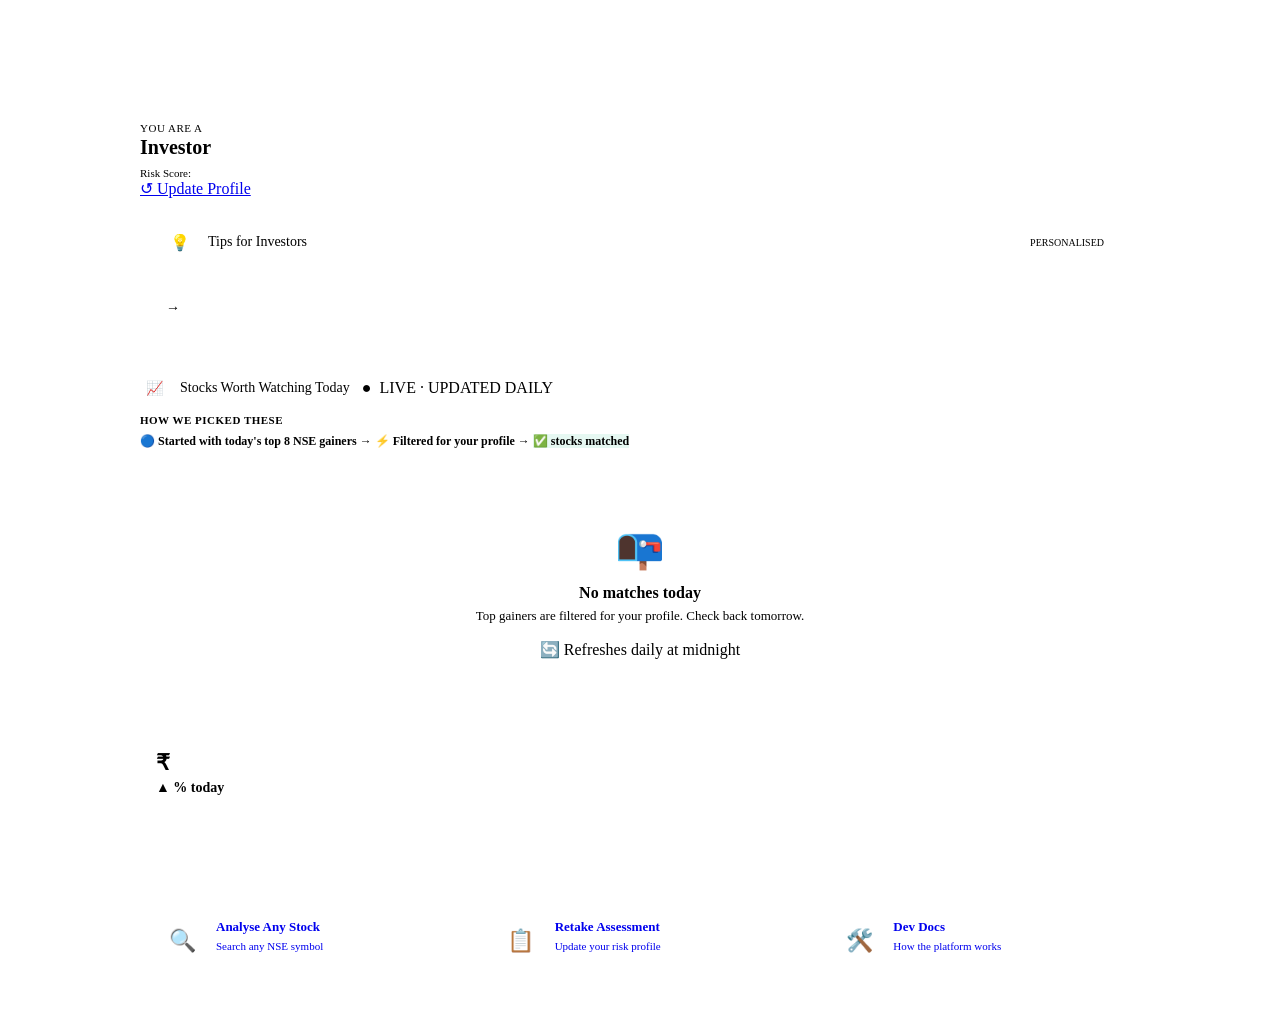
==== target/classes/templates/dashboard.html @ 60f3e561 "Pushed" ====
<!DOCTYPE html>
<html xmlns:th="http://www.thymeleaf.org"
      th:replace="~{layout :: html(pageTitle='Dashboard', currentPage='dashboard', content=~{::main})}">
<body>
<main>
<div style="padding: 24px 32px; max-width: 1000px; margin: 0 auto; display: flex; flex-direction: column; gap: 8px;">

<style>
  /* Pulse animation for gauge */
  @keyframes pulseRing {
    0% { transform: scale(1); opacity: 0.5; }
    100% { transform: scale(1.3); opacity: 0; }
  }
  
  /* Update Profile button hover */
  .sf-update-btn {
    transition: all 0.2s ease;
  }
  .sf-update-btn:hover {
    box-shadow: 0 0 10px var(--categoryColor, var(--primary));
  }
  .sf-update-btn:hover .spin-icon {
    display: inline-block;
    animation: spinIcon 1s linear infinite;
  }
  @keyframes spinIcon { 100% { transform: rotate(360deg); } }

  /* Tip row hover */
  .sf-tip-row {
    border-left: 2px solid transparent;
    border-bottom: 1px solid var(--border-light);
    transition: background-color 0.2s ease, border-left-color 0.2s ease;
  }
  .sf-tip-row:last-child {
    border-bottom: none;
  }
  .sf-tip-row:hover {
    border-left-color: var(--primary);
    background-color: var(--bg-surface) !important;
  }
  
  /* Blinking Live Dot */
  @keyframes blinkDot {
    0% { opacity: 1; }
    50% { opacity: 0.3; }
    100% { opacity: 1; }
  }
  .live-dot {
    display: inline-block;
    color: var(--green);
    animation: blinkDot 1.5s infinite;
    margin-right: 4px;
  }

  /* Stock Card Hover */
  .sf-stock-card {
    transition: transform 0.2s ease, box-shadow 0.2s ease, border-color 0.2s ease;
  }
  .sf-stock-card:hover {
    transform: translateY(-3px);
  }

  /* Quick Action Hover */
  .sf-quick-action {
    transition: all 0.2s ease;
    position: relative;
    overflow: hidden;
  }
  .sf-quick-action:hover {
    background-color: var(--bg-surface);
  }
  .sf-quick-action .action-arrow {
    position: absolute;
    bottom: 12px;
    right: 12px;
    opacity: 0;
    transform: translateX(-10px);
    transition: all 0.2s ease;
    font-weight: 800;
  }
  .sf-quick-action:hover .action-arrow {
    opacity: 1;
    transform: translateX(0);
  }

  /* Responsive grids */
  @media (max-width: 768px) {
    .sf-quick-actions-grid, .sf-stocks-grid {
      grid-template-columns: 1fr !important;
    }
  }
</style>

  <!-- ── A. PROFILE SUMMARY BAR ── -->
  <div class="sf-card" th:style="'display:flex; align-items:center; gap:20px; border-color: var(--categoryColor, var(--primary)); margin-bottom:28px; position:relative; overflow:hidden; background: radial-gradient(circle at 50px 50px, color-mix(in srgb, var(--categoryColor, var(--primary)) 15%, transparent), transparent 70%), var(--bg-surface);'">

    <!-- Score gauge (large doughnut with pulse) -->
    <div style="position:relative; width:90px; height:90px; flex-shrink:0; display:flex; align-items:center; justify-content:center;">
      <!-- Pulse Ring -->
      <div style="position:absolute; inset:0; border-radius:50%; background-color: var(--categoryColor, var(--primary)); animation: pulseRing 3s infinite; z-index:0;"></div>
      <!-- Canvas -->
      <canvas id="miniGauge" width="90" height="90" th:style="'position:relative; z-index:1; filter: drop-shadow(0 0 8px color-mix(in srgb, var(--categoryColor, var(--primary)) 40%, transparent));'"></canvas>
      <div style="position:absolute; inset:0; display:flex; flex-direction:column;
           align-items:center; justify-content:center; z-index:2;">
        <span style="font-size:22px; font-weight:900;
              color: var(--categoryColor, var(--primary))"
              th:text="${profile.score}"></span>
      </div>
    </div>

    <!-- Profile text -->
    <div style="flex:1; z-index:1;">
      <div style="font-size:11px; color:var(--text-muted); margin-bottom:2px; text-transform:uppercase; letter-spacing:0.5px;">
        YOU ARE A
      </div>
      <div style="font-size:20px; font-weight:800; color:var(--categoryColor, var(--primary)); text-transform:capitalize; margin-bottom: 8px;">
        <span th:text="${profile.category}"></span> Investor
      </div>
      <div style="display:flex; align-items:center; gap:8px;">
        <div style="font-size:11px; color:var(--text-muted);">
          Risk Score: <strong th:text="${profile.score} + ' / 100'"></strong>
        </div>
        <!-- Mini progress bar -->
        <div style="width:80px; height:4px; background:var(--bg-surface-2); border-radius:2px; overflow:hidden;">
          <div th:style="'height:100%; width:' + ${profile.score} + '%; background:var(--categoryColor, var(--primary));'"></div>
        </div>
      </div>
    </div>

    <!-- Update link -->
    <a href="/risk-profile" class="sf-update-btn"
       th:style="'font-size:11px; color:var(--categoryColor, var(--primary)); text-decoration:none; border:1px solid var(--categoryColor, var(--primary)); border-radius:7px; padding:8px 16px; white-space:nowrap; z-index:1;'">
      <span class="spin-icon">↺</span> Update Profile
    </a>
  </div>

  <!-- ── B. PERSONALISED TIPS ── -->
  <div class="sf-card" style="border-color:var(--blue); margin-bottom:28px; padding:0; overflow:hidden;">
    <div style="display:flex; align-items:center; gap:12px; margin-bottom:0; padding:20px 24px; border-bottom:1px solid var(--border-light);">
      <div style="width:32px; height:32px; border-radius:8px; background:linear-gradient(135deg, var(--blue), color-mix(in srgb, var(--blue) 50%, transparent)); display:flex; align-items:center; justify-content:center; font-size:16px;">
        💡
      </div>
      <div class="sf-card-label" style="margin-bottom:0; font-size:14px;">
        Tips for <span th:text="${profile.category}"></span> Investors
      </div>
      <span class="sf-badge sf-badge-primary" style="padding:6px 12px; font-size:10px; box-shadow: 0 0 8px color-mix(in srgb, var(--blue) 30%, transparent); margin-left:auto;">PERSONALISED</span>
    </div>

    <div style="padding: 10px 0;">
      <div th:each="tip, stat : ${tips}" class="sf-tip-row"
           style="display:flex; align-items:flex-start; gap:12px; padding:12px 24px;"
           th:styleappend="${stat.even} ? 'background:var(--bg-base)' : 'background:var(--bg-surface-2)'">
        <span style="color:var(--primary); font-weight:800; font-size:14px; flex-shrink:0;">→</span>
        <span style="font-size:13px; color:var(--text); line-height:1.6;"
              th:text="${tip}"></span>
      </div>
    </div>
  </div>

  <!-- ── C. STOCK RECOMMENDATIONS ── -->
  <div class="sf-card" style="border-color:var(--green); margin-bottom:28px;">
    <div style="display:flex; align-items:center; justify-content:space-between; margin-bottom:12px;">
      <div style="display:flex; align-items:center; gap:12px;">
        <div style="width:28px; height:28px; border-radius:6px; background:linear-gradient(135deg, var(--green), color-mix(in srgb, var(--green) 30%, transparent)); display:flex; align-items:center; justify-content:center; font-size:14px;">
          📈
        </div>
        <div class="sf-card-label" style="margin-bottom:0; font-size:14px;">
          Stocks Worth Watching Today
        </div>
        <span class="sf-badge sf-badge-green"><span class="live-dot">●</span> LIVE · UPDATED DAILY</span>
      </div>
    </div>

    <!-- How we picked these flow -->
    <div style="margin-bottom: 20px; padding-bottom: 16px; border-bottom: 1px solid var(--border-light);">
      <div style="font-size: 11px; font-weight: 700; color: var(--text-muted); text-transform: uppercase; margin-bottom: 8px; letter-spacing: 0.5px;">How we picked these</div>
      <div class="d-flex align-items-center gap-2 flex-wrap" style="font-size: 12px; font-weight: 600;">
         <span class="sf-badge" style="background: var(--bg-surface-2); color: var(--text);">🔵 Started with today's top 8 NSE gainers</span>
         <span style="color: var(--text-muted);">→</span>
         <span class="sf-badge" style="background: var(--bg-surface-2); color: var(--text);">⚡ Filtered for your <span th:text="${profile.category}"></span> profile</span>
         <span style="color: var(--text-muted);">→</span>
         <span class="sf-badge" style="background: rgba(16, 185, 129, 0.1); color: var(--green);">✅ <span th:text="${#lists.size(recommended)}"></span> stocks matched</span>
      </div>
    </div>

    <!-- Empty state -->
    <div th:if="${#lists.isEmpty(recommended)}" style="border:1px dashed var(--border); border-radius:12px; padding:40px 20px; text-align:center; background:var(--bg-base); margin:20px 0;">
      <div style="font-size:40px; margin-bottom:12px;">📭</div>
      <div style="font-size:16px; font-weight:800; color:var(--text); margin-bottom:6px;">No matches today</div>
      <div style="font-size:13px; color:var(--text-muted); margin-bottom:16px;">Top gainers are filtered for your <span th:text="${profile.category}"></span> profile. Check back tomorrow.</div>
      <span class="sf-badge" style="background:var(--bg-surface-2); color:var(--text-muted);">🔄 Refreshes daily at midnight</span>
    </div>

    <!-- Stock grid -->
    <div th:if="${not #lists.isEmpty(recommended)}" class="sf-stocks-grid"
         style="display:grid; grid-template-columns:repeat(auto-fill, minmax(240px,1fr)); gap:16px;">

      <div th:each="stock : ${recommended}" class="sf-stock-card"
           style="background:var(--bg-base); border:1px solid var(--border-light);
                  border-top: 3px solid transparent; border-radius:10px; padding:16px; position:relative;"
           th:styleappend="${stock.compatibilityLabel == 'Good Match'} ? 'border-top-color:var(--green);' : 'border-top-color:var(--yellow);'"
           th:attr="onmouseover=${stock.compatibilityLabel == 'Good Match'} ? 'this.style.boxShadow=\'0 4px 12px color-mix(in srgb, var(--green) 20%, transparent)\'' : 'this.style.boxShadow=\'0 4px 12px color-mix(in srgb, var(--yellow) 20%, transparent)\''"
           onmouseout="this.style.boxShadow='none'">

        <!-- Compatibility badge absolute top right -->
        <span th:classappend="${stock.compatibilityLabel == 'Good Match'} ? 'sf-badge-green' : 'sf-badge-yellow'"
              class="sf-badge" style="position:absolute; top:12px; right:12px; font-size:9px; padding:4px 8px;"
              th:text="${stock.compatibilityLabel}"></span>

        <!-- Symbol -->
        <div style="font-size:16px; font-weight:800; color:var(--text); margin-bottom:12px;">
          <span th:text="${stock.symbol}"></span>
        </div>

        <!-- Price -->
        <div style="font-size:22px; font-weight:900; color:var(--text); margin-bottom:4px;">
          ₹<span th:text="${#numbers.formatDecimal(stock.price, 1, 2)}"></span>
        </div>

        <!-- Change % -->
        <div style="font-size:14px; font-weight:700; color:var(--green); margin-bottom:12px;">
          ▲ <span th:text="${#numbers.formatDecimal(stock.changePercent, 1, 2)}"></span>% today
        </div>

        <!-- Volatility badge -->
        <div style="margin-bottom:16px;">
          <span th:classappend="${stock.volatilityLabel == 'Low'} ? 'sf-badge-green'
                               : (${stock.volatilityLabel == 'Medium'} ? 'sf-badge-yellow'
                                                                       : 'sf-badge-red')"
                class="sf-badge" style="font-size:9px;"
                th:text="${stock.volatilityLabel + ' Volatility'}"></span>
        </div>

        <!-- CTA -->
        <a th:href="@{/stock/analyse(symbol=${stock.symbol})}"
           style="display:block; text-align:center; font-size:12px; font-weight:700;
                  color:white; background:var(--btn-gradient);
                  border-radius:8px; padding:10px; text-decoration:none;">
          Analyse This Stock →
        </a>
      </div>
    </div>
  </div>

  <!-- ── D. QUICK ACTIONS ── -->
  <div class="sf-quick-actions-grid" style="display:grid; grid-template-columns:repeat(3,1fr); gap:16px;">
    <a href="/stock-analysis" style="text-decoration:none;">
      <div class="sf-card sf-quick-action" style="padding:20px; cursor:pointer;"
           onmouseover="this.style.borderColor='var(--primary)'"
           onmouseout="this.style.borderColor='var(--border-light)'">
        <div style="display:flex; align-items:flex-start; gap:12px;">
          <div style="width:44px; height:44px; border-radius:10px; background:color-mix(in srgb, var(--primary) 15%, transparent); display:flex; align-items:center; justify-content:center; font-size:22px; flex-shrink:0;">
            🔍
          </div>
          <div>
            <div style="font-size:13px; font-weight:800; color:var(--text); margin-bottom:4px;">
              Analyse Any Stock
            </div>
            <div style="font-size:11px; color:var(--text-muted); line-height:1.4;">
              Search any NSE symbol
            </div>
          </div>
        </div>
        <span class="action-arrow" style="color:var(--primary);">→</span>
      </div>
    </a>

    <a href="/risk-profile" style="text-decoration:none;">
      <div class="sf-card sf-quick-action" style="padding:20px; cursor:pointer;"
           onmouseover="this.style.borderColor='var(--blue)'"
           onmouseout="this.style.borderColor='var(--border-light)'">
        <div style="display:flex; align-items:flex-start; gap:12px;">
          <div style="width:44px; height:44px; border-radius:10px; background:color-mix(in srgb, var(--blue) 15%, transparent); display:flex; align-items:center; justify-content:center; font-size:22px; flex-shrink:0;">
            📋
          </div>
          <div>
            <div style="font-size:13px; font-weight:800; color:var(--text); margin-bottom:4px;">
              Retake Assessment
            </div>
            <div style="font-size:11px; color:var(--text-muted); line-height:1.4;">
              Update your risk profile
            </div>
          </div>
        </div>
        <span class="action-arrow" style="color:var(--blue);">→</span>
      </div>
    </a>

    <a href="/dev-docs" style="text-decoration:none;">
      <div class="sf-card sf-quick-action" style="padding:20px; cursor:pointer;"
           onmouseover="this.style.borderColor='var(--green)'"
           onmouseout="this.style.borderColor='var(--border-light)'">
        <div style="display:flex; align-items:flex-start; gap:12px;">
          <div style="width:44px; height:44px; border-radius:10px; background:color-mix(in srgb, var(--green) 15%, transparent); display:flex; align-items:center; justify-content:center; font-size:22px; flex-shrink:0;">
            🛠️
          </div>
          <div>
            <div style="font-size:13px; font-weight:800; color:var(--text); margin-bottom:4px;">
              Dev Docs
            </div>
            <div style="font-size:11px; color:var(--text-muted); line-height:1.4;">
              How the platform works
            </div>
          </div>
        </div>
        <span class="action-arrow" style="color:var(--green);">→</span>
      </div>
    </a>
  </div>

</div>

<!-- Mini gauge chart script & Dynamic Category Color -->
<script th:inline="javascript">
  const score = /*[[${profile.score}]]*/ 50;
  const category = /*[[${profile.category}]]*/ 'Moderate';
  let colorVar = '--primary';
  if (category === 'Conservative') { colorVar = '--green'; }
  else if (category === 'Moderate') { colorVar = '--yellow'; }
  else if (category === 'Aggressive') { colorVar = '--red'; }
  
  // Set CSS variable on the main wrapper
  document.querySelector('.sf-card').parentElement.style.setProperty('--categoryColor', `var(${colorVar})`);

  const colorHex = category === 'Conservative' ? '#10b981'
                 : category === 'Moderate'     ? '#f59e0b' : '#ef4444';
  const ctx = document.getElementById('miniGauge').getContext('2d');
  new Chart(ctx, {
    type: 'doughnut',
    data: {
      datasets: [{
        data: [score, 100 - score],
        backgroundColor: [colorHex, '#1f2937'],
        borderWidth: 0,
      }]
    },
    options: {
      cutout: '76%',
      plugins: { legend: { display: false }, tooltip: { enabled: false } },
      events: []
    }
  });
</script>
</main>
</body>
</html>
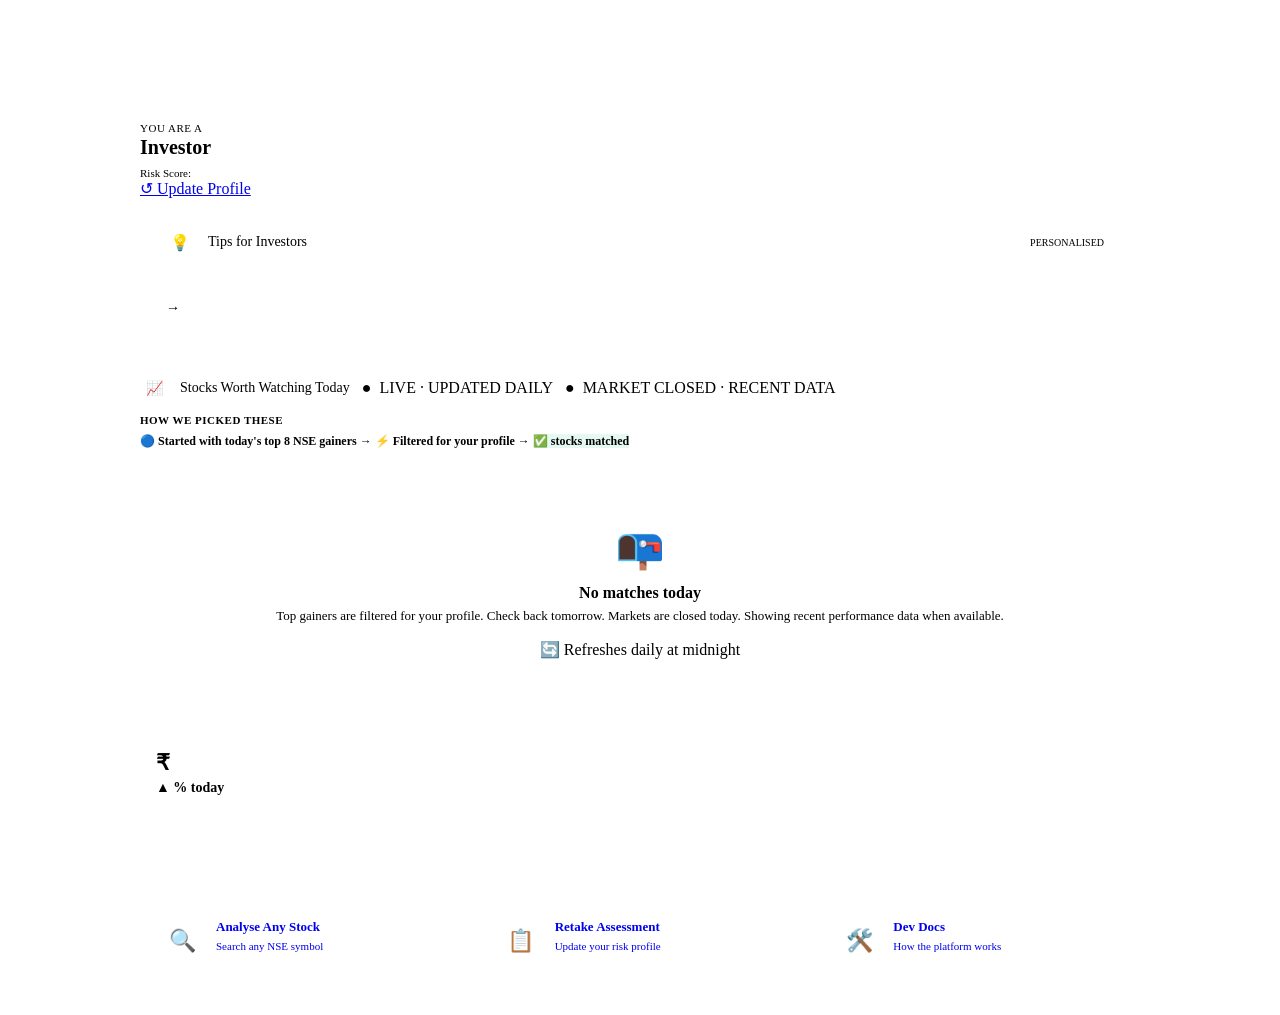
==== commit d3bfd780: "Updated" ====
--- a/target/classes/templates/dashboard.html
+++ b/target/classes/templates/dashboard.html
@@ -167,7 +167,8 @@
         <div class="sf-card-label" style="margin-bottom:0; font-size:14px;">
           Stocks Worth Watching Today
         </div>
-        <span class="sf-badge sf-badge-green"><span class="live-dot">●</span> LIVE · UPDATED DAILY</span>
+        <span th:if="${!isWeekend}" class="sf-badge sf-badge-green"><span class="live-dot">●</span> LIVE · UPDATED DAILY</span>
+        <span th:if="${isWeekend}"  class="sf-badge sf-badge-yellow"><span class="live-dot">●</span> MARKET CLOSED · RECENT DATA</span>
       </div>
     </div>
 
@@ -187,7 +188,10 @@
     <div th:if="${#lists.isEmpty(recommended)}" style="border:1px dashed var(--border); border-radius:12px; padding:40px 20px; text-align:center; background:var(--bg-base); margin:20px 0;">
       <div style="font-size:40px; margin-bottom:12px;">📭</div>
       <div style="font-size:16px; font-weight:800; color:var(--text); margin-bottom:6px;">No matches today</div>
-      <div style="font-size:13px; color:var(--text-muted); margin-bottom:16px;">Top gainers are filtered for your <span th:text="${profile.category}"></span> profile. Check back tomorrow.</div>
+      <div style="font-size:13px; color:var(--text-muted); margin-bottom:16px;">
+        <span th:if="${!isWeekend}">Top gainers are filtered for your <span th:text="${profile.category}"></span> profile. Check back tomorrow.</span>
+        <span th:if="${isWeekend}">Markets are closed today. Showing recent performance data when available.</span>
+      </div>
       <span class="sf-badge" style="background:var(--bg-surface-2); color:var(--text-muted);">🔄 Refreshes daily at midnight</span>
     </div>
 
